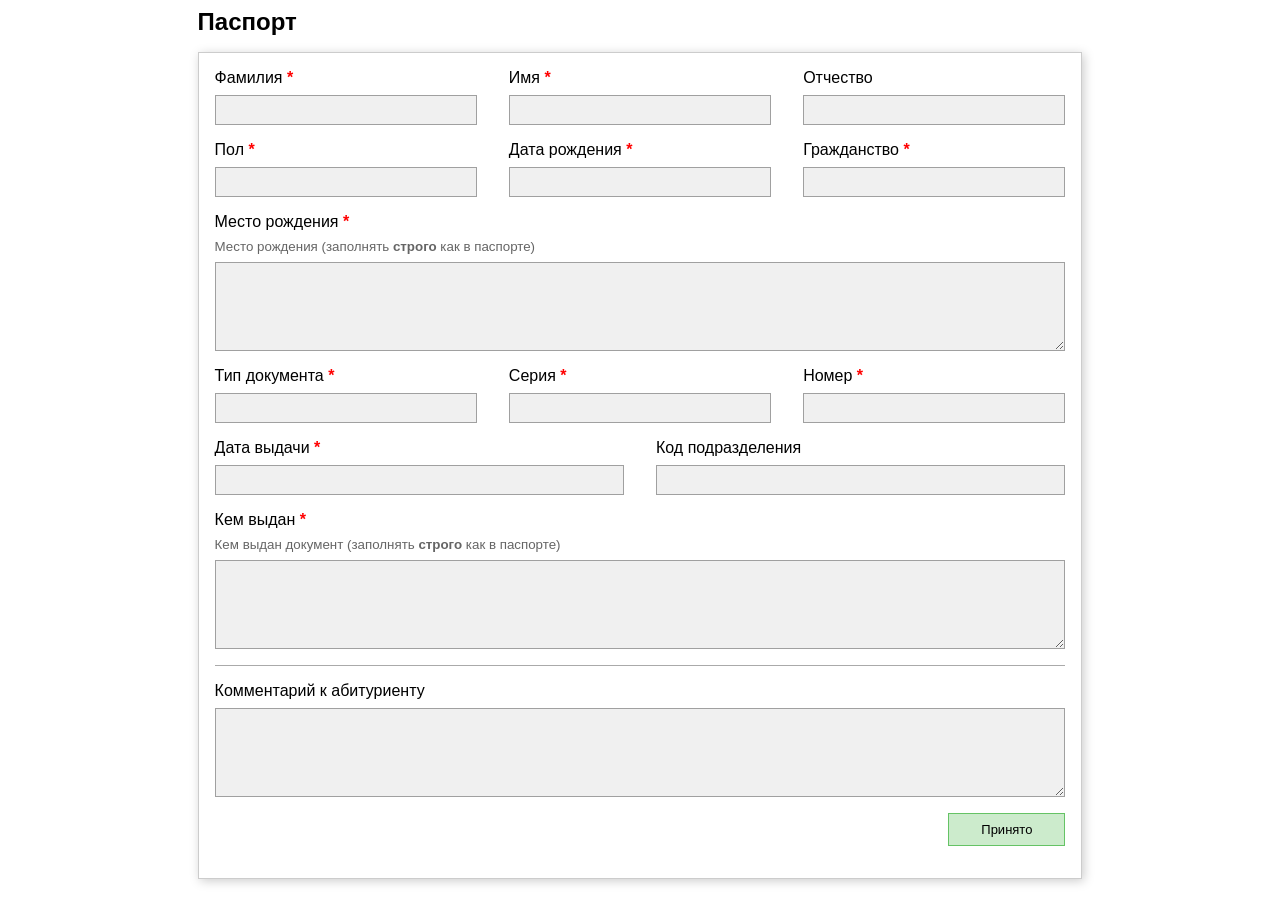
==== public/index.html @ 7c411ef2 "frontend skeleton" ====
<!DOCTYPE html>
<html xmlns="http://www.w3.org/1999/xhtml" lang="ru" xml:lang="ru">
<head>
<meta name="viewport" content="width=device-width, initial-scale=1.0">
<link rel="stylesheet" href="index.css" />
<title>Паспорт абитуриента</title>
</head>

<body>
    <div class="content">
        <div class="applicant-passport">
            <span>Паспорт</span>
            <form action="users/" method="POST">
                <div class="applicant-editor">
                    <div class="photo-editor">

                    </div>
                    <div class="status-editor">

                    </div>
                    <!-- lName, fName, pName -->
                    <div class="form-row">
                        <div class="flex">
                            <label for="lname" class="required">Фамилия</label>
                            <input id="lname" name="lname" type="text" required>
                        </div>
                        <div class="flex">
                            <label for="fname" class="required">Имя</label>
                            <input id="fname" name="fname" type="text" required>
                        </div>
                        <div class="flex">
                            <label for="pname">Отчество</label>
                            <input id="pname" name="pname" type="text">
                        </div>
                    </div>
                    <!-- Sex, Bitrhday, Citizenship -->
                    <div class="form-row">
                        <div class="flex">
                            <label for="sex" class="required">Пол</label>
                            <input id="sex" name="sex" type="text" required>
                        </div>
                        <div class="flex">
                            <label for="birthday" class="required">Дата рождения</label>
                            <input id="birthday" name="birthday" type="text" required>
                        </div>
                        <div class="flex">
                            <label for="citizenship" class="required">Гражданство</label>
                            <input id="citizenship" name="citizenship" type="text" required>
                        </div>
                    </div>
                    <!-- Birthplace -->
                    <div class="form-row">
                        <div class="flex">
                            <label for="birthplace" class="required">Место рождения</label>
                            <label for="birthplace" class="small">
                                Место рождения (заполнять <b>строго</b> как в паспорте)
                            </label>
                            <textarea id="birthplace" name="birthplace" required></textarea>
                        </div>
                    </div>
                    <!-- Doc type, Series, Number -->
                    <div class="form-row">
                        <div class="flex">
                            <label for="doctype" class="required">Тип документа</label>
                            <input id="doctype" name="doctype" type="text" required>
                        </div>
                        <div class="flex">
                            <label for="series" class="required">Серия</label>
                            <input id="series" name="series" type="text" required>
                        </div>
                        <div class="flex">
                            <label for="number" class="required">Номер</label>
                            <input id="number" name="number" type="text" required>
                        </div>
                    </div>
                    <!-- Receipt date, Code -->
                    <div class="form-row">
                        <div class="flex">
                            <label for="receipt_date" class="required">Дата выдачи</label>
                            <input id="receipt_date" name="receipt_date" type="text" required>
                        </div>
                        <div class="flex">
                            <label for="code">Код подразделения</label>
                            <input id="code" name="code" type="text">
                        </div>
                    </div>
                    <!-- Received by -->
                    <div class="form-row">
                        <div class="flex">
                            <label for="issued_by" class="required">Кем выдан</label>
                            <label for="issued_by" class="small">
                                Кем выдан документ (заполнять <b>строго</b> как в паспорте)
                            </label>
                            <textarea id="issued_by" name="issued_by" required></textarea>
                        </div>
                    </div>
                    <!-- Comment -->
                    <hr>
                    <div class="form-row">
                        <div class="flex">
                            <label for="comment">Комментарий к абитуриенту</label>
                            <textarea id="comment" name="comment"></textarea>
                        </div>
                    </div>
                    <div class="form-row">
                        <input class="form-submit" type="submit" value="Принято">
                    </div>
                </div>
            </form>
        </div>
    </div>
    <script>
        /* tweak for resizing textareas according to input */
        const tx = document.getElementsByTagName("textarea");
        for (let i = 0; i < tx.length; i++) {
          tx[i].setAttribute("style", "height:" + (tx[i].scrollHeight) + "px;overflow-y:hidden;");
          tx[i].addEventListener("input", OnInput, false);
        }

        function OnInput() {
          this.style.height = this.style['min-height'];
          this.style.height = (this.scrollHeight) + "px";
        }
    </script>
</body>

</html>
---- public/index.css ----
* {
    font: normal 16px Verdana, Arial, sans-serif;
}

body {
}

textarea {
    border: 1px solid #a0a0a0;
    background-color: #F0F0F0;
    resize: vertical;
    min-height: 67px;
    padding: 5px 5px;
}

input {
    border: 1px solid #a0a0a0;
    background-color: #F0F0F0;
    padding: 5px 5px;
}

hr {
    margin-top: 0;
    margin-bottom: 1rem;
    height:1px;
    border-width:0;
    color: #aaa;
    background-color: #aaa;
}

.applicant-passport {
    margin: auto;
    width: 70%;
}

.applicant-passport span {
    display: flex;
    font-size: calc(100% + 8px);
    font-weight: bold;
    padding-bottom: 1rem;
}

.applicant-editor {
    padding-top: 1rem;
    padding-left: 1rem;
    padding-right: 1rem;
    border: 1px solid #ccc;
    box-shadow: 2px 2px 10px #ccc;
}

.form-submit {
    display: flex;
    margin-right: 0;
    margin-left: auto;
    margin-bottom: 1rem;
    padding: 8px 32px;
    border: thin solid rgb(0, 155, 0, .5);
    background-color: rgb(0, 155, 0, .2);
    font-size: small;
}

.form-row {
    /*display: grid;*/
    /*grid-column-gap: 30px;*/
    /*grid-row-gap: 1em;*/
    display: flex;
    justify-content: space-between;
    align-items: center;
    gap: 2rem;
    margin-bottom: 1rem;
}

.flex {
    width: 100%;
    display: flex;
    flex-direction: column;
}

.flex label {
    margin-bottom: .5rem;
}

label.required:after {
    content: " *";
    color: red;
    font-weight: bold;
    display: inline;
}

label.small {
    font-size: smaller;
    opacity: .6;
}

b {
    font: inherit;
    font-weight: bold;
}
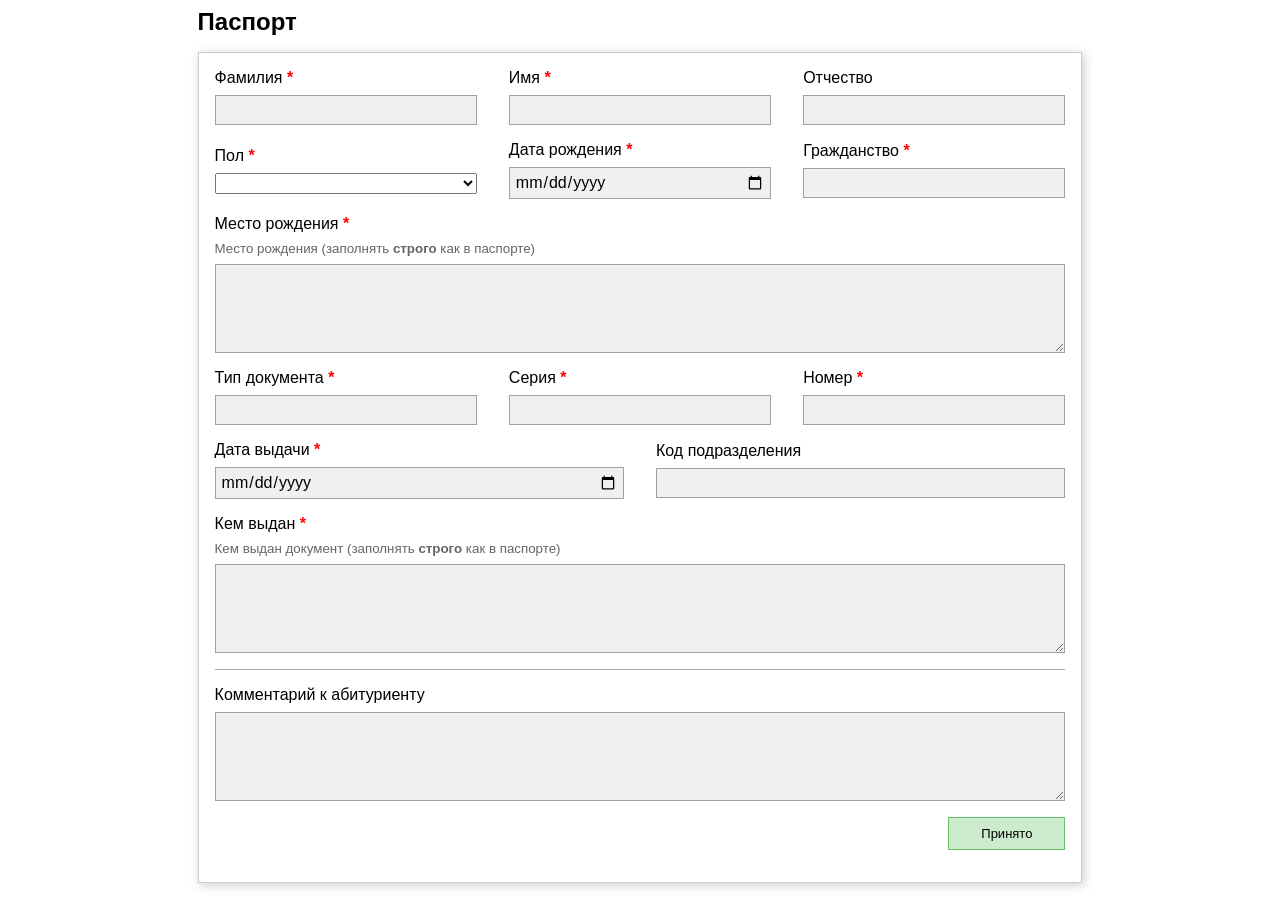
==== commit ebb3cdc0: "backend done: create user&passport; list users; list user; list passports; list user_passports front" ====
--- a/public/index.html
+++ b/public/index.html
@@ -10,7 +10,7 @@
     <div class="content">
         <div class="applicant-passport">
             <span>Паспорт</span>
-            <form action="users/" method="POST">
+            <form id='passport-form' action="postdata" method="post">
                 <div class="applicant-editor">
                     <div class="photo-editor">
 
@@ -21,27 +21,32 @@
                     <!-- lName, fName, pName -->
                     <div class="form-row">
                         <div class="flex">
-                            <label for="lname" class="required">Фамилия</label>
-                            <input id="lname" name="lname" type="text" required>
+                            <label for="last_name" class="required">Фамилия</label>
+                            <input id="last_name" name="last_name" type="text" required>
                         </div>
                         <div class="flex">
-                            <label for="fname" class="required">Имя</label>
-                            <input id="fname" name="fname" type="text" required>
+                            <label for="first_name" class="required">Имя</label>
+                            <input id="first_name" name="first_name" type="text" required>
                         </div>
                         <div class="flex">
-                            <label for="pname">Отчество</label>
-                            <input id="pname" name="pname" type="text">
+                            <label for="patronymic">Отчество</label>
+                            <input id="patronymic" name="patronymic" type="text">
                         </div>
                     </div>
                     <!-- Sex, Bitrhday, Citizenship -->
                     <div class="form-row">
                         <div class="flex">
                             <label for="sex" class="required">Пол</label>
-                            <input id="sex" name="sex" type="text" required>
+                            <select id="sex" name="sex">
+                                <option hidden disabled selected value></option>
+                                <option value="m">Муж</option>
+                                <option value="f">Жен</option>
+                            </select>
                         </div>
                         <div class="flex">
                             <label for="birthday" class="required">Дата рождения</label>
-                            <input id="birthday" name="birthday" type="text" required>
+                            <input id="birthday" name="birthday" type="date" required >
+<!--                            <input id="birthday" name="birthday" type="date" required pattern="\d{2}.\d{2}.\d{4}" />-->
                         </div>
                         <div class="flex">
                             <label for="citizenship" class="required">Гражданство</label>
@@ -77,11 +82,12 @@
                     <div class="form-row">
                         <div class="flex">
                             <label for="receipt_date" class="required">Дата выдачи</label>
-                            <input id="receipt_date" name="receipt_date" type="text" required>
+                            <input id="receipt_date" name="receipt_date" type="date" required>
+<!--                            <input id="receipt_date" name="receipt_date" type="date" required pattern="\d{2}.\d{2}\d{4}">-->
                         </div>
                         <div class="flex">
-                            <label for="code">Код подразделения</label>
-                            <input id="code" name="code" type="text">
+                            <label for="division_code">Код подразделения</label>
+                            <input id="division_code" name="division_code" type="text">
                         </div>
                     </div>
                     <!-- Received by -->
@@ -121,6 +127,23 @@
           this.style.height = this.style['min-height'];
           this.style.height = (this.scrollHeight) + "px";
         }
+
+        /* disable page refresh */
+        document.addEventListener('DOMContentLoaded', function () {
+            document.getElementById('passport-form').addEventListener('submit', function (e) {
+                e.preventDefault();
+
+                var formData = new FormData(this);
+                var xhr = new XMLHttpRequest();
+                xhr.open('POST', '/postdata', true);
+                xhr.onload = function () {
+                    if (xhr.status === 200) {
+                        console.log(xhr.response);
+                    }
+                };
+                xhr.send(formData);
+            });
+        });
     </script>
 </body>
 
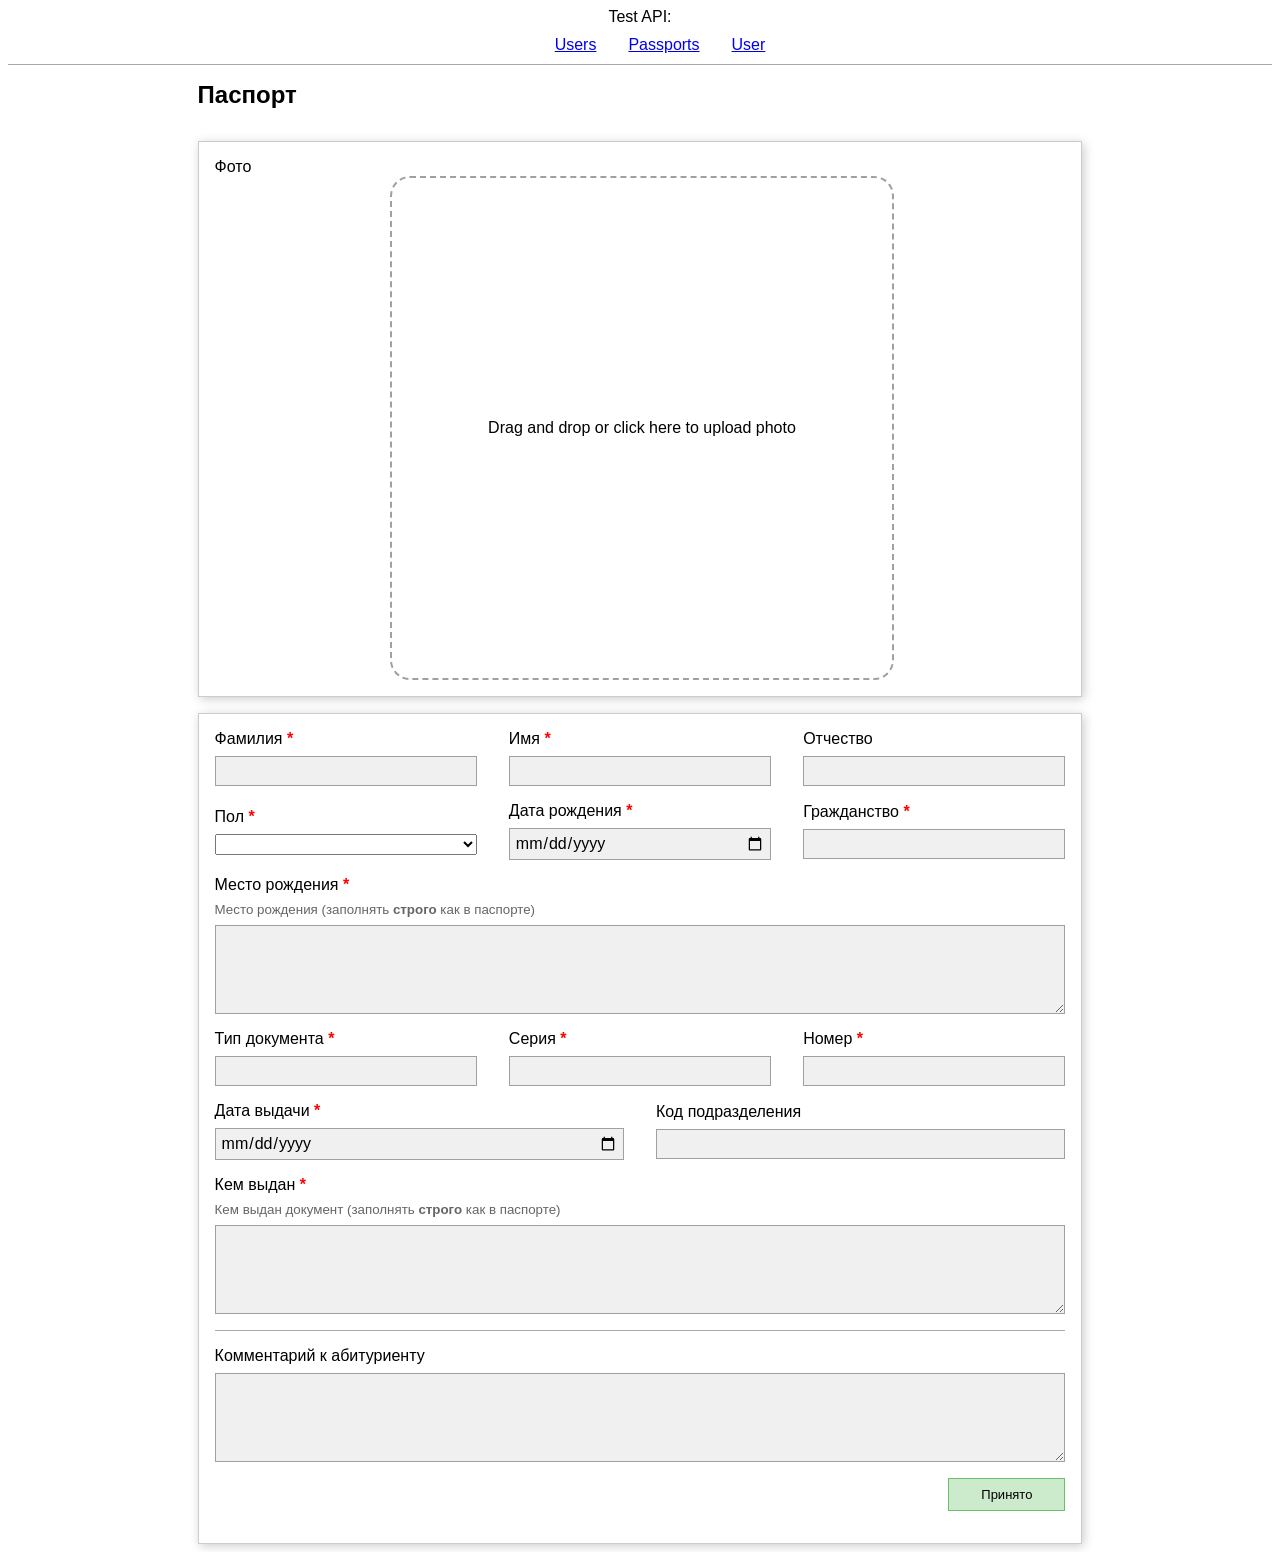
==== commit d4398ad1: "checkpoint commit" ====
--- a/public/index.html
+++ b/public/index.html
@@ -8,9 +8,28 @@
 
 <body>
     <div class="content">
+        <nav class="debug-nav">
+            <label>Test API:</label>
+            <ul>
+                <li><a href="/users" target="_blank">Users</a></li>
+                <li><a href="/passports" target="_blank">Passports</a></li>
+                <li><a href="/user" target="_blank">User</a></li>
+            </ul>
+        </nav>
+        <hr>
         <div class="applicant-passport">
             <span>Паспорт</span>
             <form id='passport-form' action="postdata" method="post">
+                <div class="image-uploader">
+                    <label>Фото</label>
+                    <label for="file" id="drop-area">
+                        <input type="file" accept="image/*" id="file" name="file" hidden>
+                        <div id="img-view">
+<!--                            <img src="assets/icon.png">-->
+                            <p>Drag and drop or click here to upload photo</p>
+                        </div>
+                    </label>
+                </div>
                 <div class="applicant-editor">
                     <div class="photo-editor">
 
@@ -22,7 +41,7 @@
                     <div class="form-row">
                         <div class="flex">
                             <label for="last_name" class="required">Фамилия</label>
-                            <input id="last_name" name="last_name" type="text" required>
+                            <input id="last_name" name="last_name" type="text" max="" required>
                         </div>
                         <div class="flex">
                             <label for="first_name" class="required">Имя</label>
@@ -115,36 +134,7 @@
             </form>
         </div>
     </div>
-    <script>
-        /* tweak for resizing textareas according to input */
-        const tx = document.getElementsByTagName("textarea");
-        for (let i = 0; i < tx.length; i++) {
-          tx[i].setAttribute("style", "height:" + (tx[i].scrollHeight) + "px;overflow-y:hidden;");
-          tx[i].addEventListener("input", OnInput, false);
-        }
-
-        function OnInput() {
-          this.style.height = this.style['min-height'];
-          this.style.height = (this.scrollHeight) + "px";
-        }
-
-        /* disable page refresh */
-        document.addEventListener('DOMContentLoaded', function () {
-            document.getElementById('passport-form').addEventListener('submit', function (e) {
-                e.preventDefault();
-
-                var formData = new FormData(this);
-                var xhr = new XMLHttpRequest();
-                xhr.open('POST', '/postdata', true);
-                xhr.onload = function () {
-                    if (xhr.status === 200) {
-                        console.log(xhr.response);
-                    }
-                };
-                xhr.send(formData);
-            });
-        });
-    </script>
+    <script src="index.js"></script>
 </body>
 
 </html>
--- a/public/index.css
+++ b/public/index.css
@@ -33,6 +33,41 @@
     width: 70%;
 }
 
+.image-uploader {
+    /*max-height: 500px;*/
+    display: flex;
+    flex-direction: column;
+    padding: 1rem;
+    margin-top: 1rem;
+    border: 1px solid #ccc;
+    box-shadow: 2px 2px 10px #ccc;
+}
+
+#drop-area {
+    margin: auto;
+    width: 500px;
+    min-height: 500px;
+    /*padding: 30px;*/
+    text-align: center;
+    border-radius: 20px;
+}
+
+#img-view {
+    width: 100%;
+    height: auto;
+    aspect-ratio: 1 / 1;
+    border-radius: 20px;
+    border: 2px #a0a0a0 dashed;
+    background-position: center;
+    background-size: cover;
+    display: flex;
+    text-align: center;
+}
+#img-view p {
+    margin: auto;
+}
+/*#img-view*/
+
 .applicant-passport span {
     display: flex;
     font-size: calc(100% + 8px);
@@ -44,6 +79,7 @@
     padding-top: 1rem;
     padding-left: 1rem;
     padding-right: 1rem;
+    margin-top: 1rem;
     border: 1px solid #ccc;
     box-shadow: 2px 2px 10px #ccc;
 }
@@ -60,9 +96,6 @@
 }
 
 .form-row {
-    /*display: grid;*/
-    /*grid-column-gap: 30px;*/
-    /*grid-row-gap: 1em;*/
     display: flex;
     justify-content: space-between;
     align-items: center;
@@ -78,6 +111,24 @@
 
 .flex label {
     margin-bottom: .5rem;
+}
+
+.debug-nav {
+    text-align: center;
+    display: flex;
+    flex-direction: column;
+    padding-bottom: 10px;
+}
+
+.debug-nav label {
+    padding-bottom: 10px;
+}
+
+.debug-nav ul {
+    margin: auto;
+    list-style: none;
+    display: flex;
+    gap: 2rem;
 }
 
 label.required:after {
